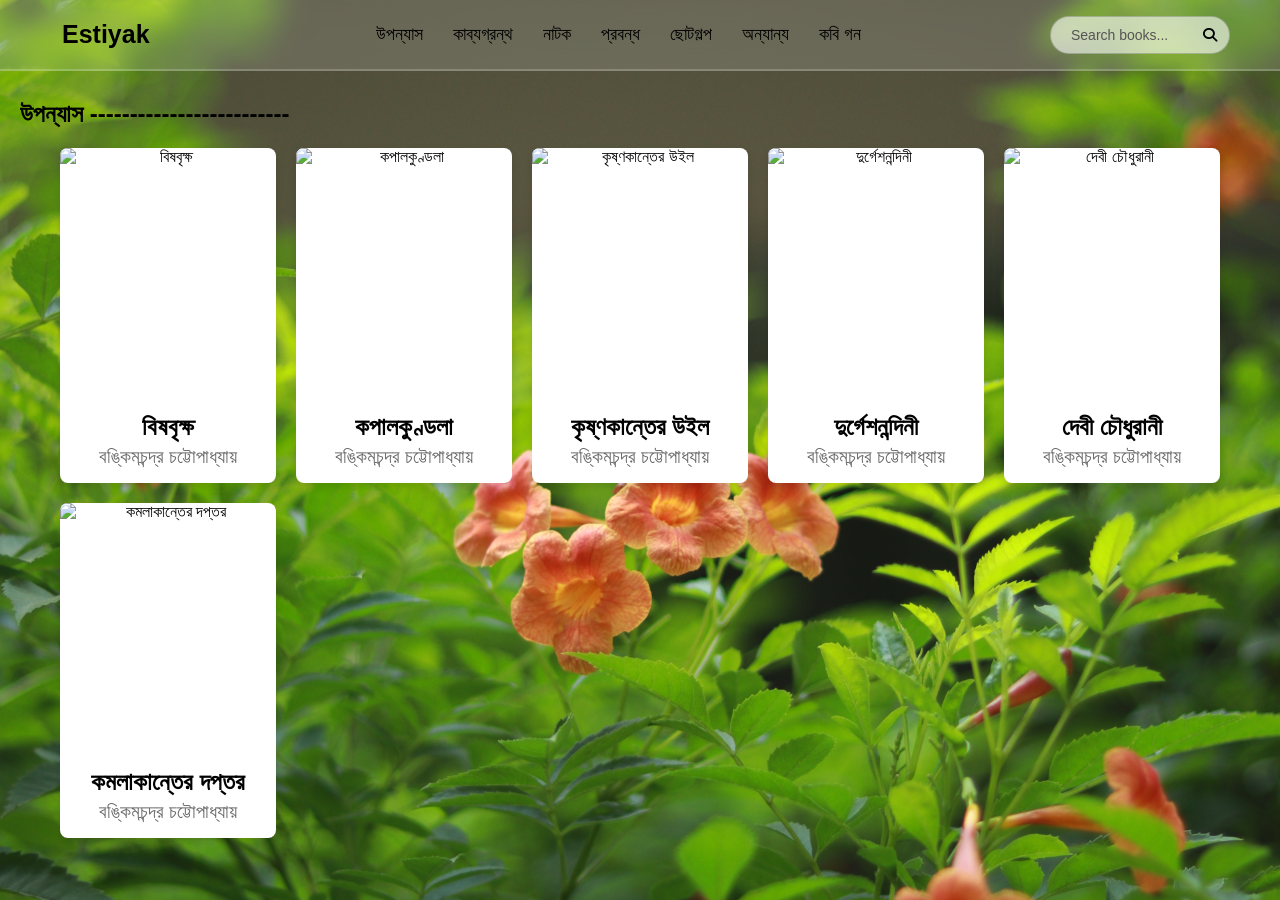
==== bankim.html @ b59bab74 "1st" ====
<!DOCTYPE html>
<html lang="bn">
<head>
    <meta charset="UTF-8">
    <meta name="viewport" content="width=device-width, initial-scale=1.0">
    <title>Estiyak Book Store</title>
    <!-- FontAwesome Icons -->
    <link rel="stylesheet" href="https://cdnjs.cloudflare.com/ajax/libs/font-awesome/6.4.0/css/all.min.css">
    <!-- CSS File -->
    <link rel="stylesheet" href="./assets/css/style.css">
</head>
<body>
    <header>
        
        <div class="navbar_header"> 
            <a href="index.html" class="logo">Estiyak</a>

            <nav class="navbar">
                <a href="index.html#novel">উপন্যাস <span></span></a>                
                <a href="index.html#poetry">কাব্যগ্রন্থ <span></span></a>
                <a href="index.html#drama">নাটক <span></span></a>
                <a href="index.html#essay">প্রবন্ধ <span></span></a>
                <a href="index.html#story">ছোটগল্প <span></span></a>
                <a href="index.html#etc">অন্যান্য <span></span></a>
                <a href="poet.html" id="poet">কবি গন<span></span></a>
            </nav>
            <!-- ডানপাশের সার্চ বার এবং মোবাইল মেনু আইকন -->
            <div class="header_right">
                <form id="search_form" class="search_box">
                    <input type="text" id="search_input" placeholder="Search books...">
                    <button type="submit"><i class="fa-solid fa-magnifying-glass"></i></button>
                </form>
                <i id="menu_icon" class="fa-solid fa-bars"></i>
            </div>
        </div>

        <!-- মোবাইল নেভবারের ব্যাকগ্রাউন্ড ব্লার -->
        <div class="nav_bg"></div> 
    </header>
    <main>
        <section id="novel">
            <h1 > উপন্যাস -------------------------</h1>
            <div class="book_container">
            <!-- বই ১ -->
            <div class="book_card">
                <div class="book_img">
                    <img src="./Assets/image/বিষবৃক্ষ.jfif" alt="বিষবৃক্ষ ">
                </div>
                <div class="book_info">
                    <h3 class="book_name">বিষবৃক্ষ </h3>
                    <p class="author_name">বঙ্কিমচন্দ্র চট্টোপাধ্যায়</p>
                </div>
            </div>

            <!-- বই ২ -->
            <div class="book_card">
                <div class="book_img">
                    <img src="./Assets/image/কপালকুণ্ডলা.jfif" alt="কপালকুণ্ডলা ">
                    <i class="fa-solid fa-circle-check read_tick"></i>
                </div>
                <div class="book_info">
                    <h3 class="book_name">কপালকুণ্ডলা </h3>
                    <p class="author_name">বঙ্কিমচন্দ্র চট্টোপাধ্যায়</p>
                </div>
            </div>

            <!-- বই ৩ -->
            <div class="book_card">
                <div class="book_img">
                    <img src="./Assets/image/কৃষ্ণকান্তের উইল.jfif" alt="কৃষ্ণকান্তের উইল">
                    <i class="fa-solid fa-circle-check read_tick"></i>
                </div>
                <div class="book_info">
                    <h3 class="book_name">কৃষ্ণকান্তের উইল</h3>
                    <p class="author_name">বঙ্কিমচন্দ্র চট্টোপাধ্যায়</p>
                </div>
            </div>

            <!-- বই ৪ -->
            <div class="book_card">
                <div class="book_img">
                    <img src="./Assets/image/দুর্গেশনন্দিনী.jfif" alt="দুর্গেশনন্দিনী">
                </div>
                <div class="book_info">
                    <h3 class="book_name">দুর্গেশনন্দিনী</h3>
                    <p class="author_name">বঙ্কিমচন্দ্র চট্টোপাধ্যায়</p>
                </div>
            </div>
            <div class="book_card">
                <div class="book_img">
                    <img src="./Assets/image/দেবী চৌধুরানী.jfif" alt="দেবী চৌধুরানী">
                </div>
                <div class="book_info">
                    <h3 class="book_name">দেবী চৌধুরানী</h3>
                    <p class="author_name">বঙ্কিমচন্দ্র চট্টোপাধ্যায়</p>
                </div>
            </div>
            <div class="book_card">
                <div class="book_img">
                    <img src="./Assets/image/কমলাকান্তের দপ্তর.jfif" alt="কমলাকান্তের দপ্তর">
                </div>
                <div class="book_info">
                    <h3 class="book_name">কমলাকান্তের দপ্তর</h3>
                    <p class="author_name">বঙ্কিমচন্দ্র চট্টোপাধ্যায়</p>
                </div>
            </div>
        </section>
    </main>
        
    <script src="./assets/javascript/java.js"></script>
</body>
</html>
---- assets/css/style.css ----
* {
    margin: 0;
    padding: 0;
    box-sizing: border-box;
    font-family: 'Noto Sans Bengali', 'Noto Sans Devanagari', 'Noto Nastaliq Urdu', sans-serif;
}

body {
    min-height: 100vh;
    background-image: url("../image/IMG_8068.JPG");
    background-repeat: no-repeat;
    background-position: center center;
    background-size: cover;
    background-attachment: fixed;
    overflow-x: hidden; 
    padding-top: 80px; 
}

/* ---------------- ১. ফিক্সড নেভবার স্টাইল ---------------- */
.navbar_header {
    position: fixed;
    top: 0;
    left: 0;
    width: 100%;
    padding: 15px 50px;
    background: rgba(255, 255, 255, 0.15);
    display: flex;
    justify-content: space-between;
    align-items: center;
    backdrop-filter: blur(10px);
    border-bottom: 2px solid rgba(255, 255, 255, 0.2);
    z-index: 100;
}

.navbar_header::before {
    content: '';
    position: absolute;
    top: 0;
    left: -100%;
    width: 100%;
    height: 100%;
    background: linear-gradient(90deg, transparent, rgba(255, 255, 255, .4), transparent);
    transition: .5s;
}

.navbar_header:hover::before {
    left: 100%;
}

.logo {
    color: #000;
    font-size: 25px;
    text-decoration: none;
    font-weight: 600;
    padding: 5px 12px;
    transition: 0.3s;
}

.logo:hover {
    color: #fff;
    border-radius: 8px;
    background: #5F9598;
}

.navbar a {
    position: relative;
    color: #000;
    font-size: 18px;
    text-decoration: none;
    margin-left: 25px;
    transition: 0.5s;
}

.navbar a:hover {
    color: #1DCD9F;
}

.navbar a span {
    position: absolute;
    top: 0;
    left: 0;
    width: 100%;
    height: 100%;
    z-index: -1;
    border-bottom: 4px solid #1DCD9F;
    border-radius: 15px;
    transform: scale(0) translateY(50px);
    opacity: 0;
    transition: .5s;
} 

.poet a,
.navbar a:hover span {
    transform: scale(1) translateY(0);
    opacity: 1;
}

/* ---------------- ২. ডানপাশের সার্চ বার ---------------- */
.header_right {
    display: flex;
    align-items: center;
    gap: 15px;
}

.search_box {
    display: flex;
    align-items: center;
    background: rgba(255, 255, 255, 0.6);
    border: 1px solid rgba(0, 0, 0, 0.2);
    border-radius: 25px;
    padding: 5px 12px;
    transition: 0.3s ease;
}

.search_box:focus-within {
    background: #fff;
    box-shadow: 0 0 8px rgba(29, 205, 159, 0.5);
}

.search_box input {
    border: none;
    outline: none;
    background: transparent;
    padding: 5px 8px;
    font-size: 14px;
    color: #000;
    width: 140px;
    transition: 0.3s ease;
}

.search_box input::placeholder {
    color: #555;
}

.search_box button {
    border: none;
    background: transparent;
    cursor: pointer;
    color: #000;
    font-size: 14px;
}

#menu_icon {
    font-size: 28px;
    color: #000;
    cursor: pointer;
    display: none;
}

/* ---------------- ৩. রেসপনসিভ (মোবাইল ভিউ) ---------------- */
@media (max-width: 992px) {
    .navbar_header {
        padding: 15px 4%;
    }
    .search_box input {
        width: 100px;
    }
}

@media (max-width: 768px) {
    #menu_icon {
        display: block !important;
        cursor: pointer;
        font-size: 26px;
    }

    .navbar {
        position: fixed;
        top: 100%; /* হেডারের ঠিক নিচ থেকে শুরু হবে */
        left: 0;
        width: 100%;
        background: rgba(255, 255, 255, 0.98);
        padding: 15px 0;
        display: flex;
        flex-direction: column;
        align-items: center;
        transform: translateY(-150%); /* ডিফল্টভাবে স্ক্রিনের বাইরে থাকবে */
        transition: transform 0.4s ease-in-out;
        z-index: 101;
        box-shadow: 0 5px 15px rgba(0,0,0,0.1);
    }

    .navbar.active {
        transform: translateY(0); /* ক্লিক করলে স্মুথলি নেমে আসবে */
    }

    .navbar a {
        display: block;
        margin: 10px 0;
        font-size: 18px;
        color: #000;
    }

    .nav_bg {
        position: fixed;
        top: 0;
        left: 0;
        width: 100vw;
        height: 100vh;
        background: rgba(0, 0, 0, 0.5);
        backdrop-filter: blur(4px);
        z-index: 99;
        display: none;
    }

    .nav_bg.active {
        display: block;
    }
}
/* main */
main{
    margin: 20px;
}
/* কন্টেইনার স্টাইল */
.book_container {
    display: grid;
    grid-template-columns: repeat(auto-fill, minmax(200px, 1fr));
    gap: 20px;
    padding: 20px;
    max-width: 1200px;
    margin: 0 auto;
}

/* একক বইয়ের কার্ড */
.book_card {
    background-color: #ffffff;
    border-radius: 8px;
    box-shadow: 0 4px 8px rgba(0, 0, 0, 0.1);
    overflow: hidden;
    text-align: center;
    transition: transform 0.3s ease, box-shadow 0.3s ease;
}

.book_card:hover {
    transform: translateY(-5px);
    box-shadow: 0 8px 16px rgba(0, 0, 0, 0.2);
}

/* বইয়ের ছবি */
.book_img {
    width: 100%;
    height: 250px;
    position: relative;
}
.read_tick {
    position: absolute;
    top: 10px;
    right: 10px;
    font-size: 24px;
    color: #2ec4b6;
    background-color: #ffffff;
    border-radius: 50%;
    display: none;
    z-index: 10;
    box-shadow: 0 2px 5px rgba(0,0,0,0.2);
}
.book_card.is-read .read_tick {
    display: block;
}
.book_img img {
    width: 100%;
    height: 250px;
    display: block;
}

/* বইয়ের নাম ও লেখক */
.book_info {
    padding: 15px 10px;
}

.book_name {
    font-size: 1.5rem;
    color: #000;
    margin-bottom: 5px;
    font-weight: 600;
}

.author_name {
    font-size: 1.2rem;
    color: #666666;
}
/* poetry */
.poetry {
    margin: 20px;
}
/* poet */
/* =========================================================
   ১. ল্যাপটপ/ডেস্কটপ ভিউ (Desktop Default CSS)
   ========================================================= */

.poet {
    max-width: 1000px;
    margin: 30px auto;
    padding: 0 20px;
}

.poet h1 {
    font-size: 1.8rem;
    color: #fff;
    text-shadow: 2px 2px 5px rgba(0, 0, 0, 0.5);
    margin-bottom: 25px;
    border-bottom: 2px solid #1DCD9F;
    padding-bottom: 10px;
}

.list {
    width: 100%;
}

.list ol {
    list-style-type: bengali;
    padding-left: 30px;
    margin: 0;
}

/* প্রতিটি সারির জন্য Flexbox Layout (মার্জিনের ঝামেলামুক্ত) */
.list ol li {
    display: flex;
    justify-content: space-between; /* কবি নাম বামে, ক্যাটাগরি ডানে */
    align-items: center;
    background: rgba(255, 255, 255, 0.05);
    padding: 12px 20px;
    margin-bottom: 12px;
    border-radius: 8px;
    transition: background 0.3s ease;
}

.list ol li:hover {
    background: rgba(255, 255, 255, 0.12);
}

/* কবিদের নাম (লিংক) */
.list li > a:first-child {
    font-size: 1.2rem;
    font-weight: 600;
    color: #ffffff;
    text-decoration: none;
    text-shadow: 1px 1px 3px #000;
}

/* ক্যাটাগরি বাটনগুলোর কন্টেইনার সামঞ্জস্য */
.poet_category {
    margin: 0 4px !important; /* পুরাতন সব ফিক্সড মার্জিন বাদ */
    padding: 5px 12px;
    background: #1DCD9F;
    color: #000000;
    border-radius: 4px;
    font-size: 0.9rem;
    font-weight: 500;
    text-decoration: none;
    text-shadow: none;
    transition: opacity 0.2s ease;
}

.poet_category:hover {
    opacity: 0.85;
}

/* পুরাতন ফিক্সড মার্জিনগুলো রিসেট */
#poet_category_1,
#poet_category_2,
#poet_category_3,
#poet_category_4,
#poet_category_5,
#poet_category_6 {
    margin-left: 0 !important;
}


/* =========================================================
   ২. মোবাইল ভিউ (Responsive Mobile CSS)
   ========================================================= */

@media screen and (max-width: 768px) {
    .poet {
        width: 100% !important;
        margin: 10px 0 !important;
        padding: 10px 15px !important;
        box-sizing: border-box !important;
    }

    .poet h1 {
        font-size: 1.3rem !important;
        text-align: center !important;
        margin-bottom: 15px !important;
    }

    .list ol {
        padding-left: 20px !important;
    }

    .list ol li {
        flex-direction: column !important; /* মোবাইলে নাম উপরে, ক্যাটাগরি নিচে */
        align-items: flex-start !important;
        padding: 12px 15px !important;
        gap: 8px;
    }

    .list li > a:first-child {
        font-size: 1.1rem !important;
        width: 100% !important;
    }

    .poet_category {
        display: inline-block !important;
        margin: 4px 6px 2px 0 !important;
        padding: 4px 10px !important;
        font-size: 0.85rem !important;
    }
}
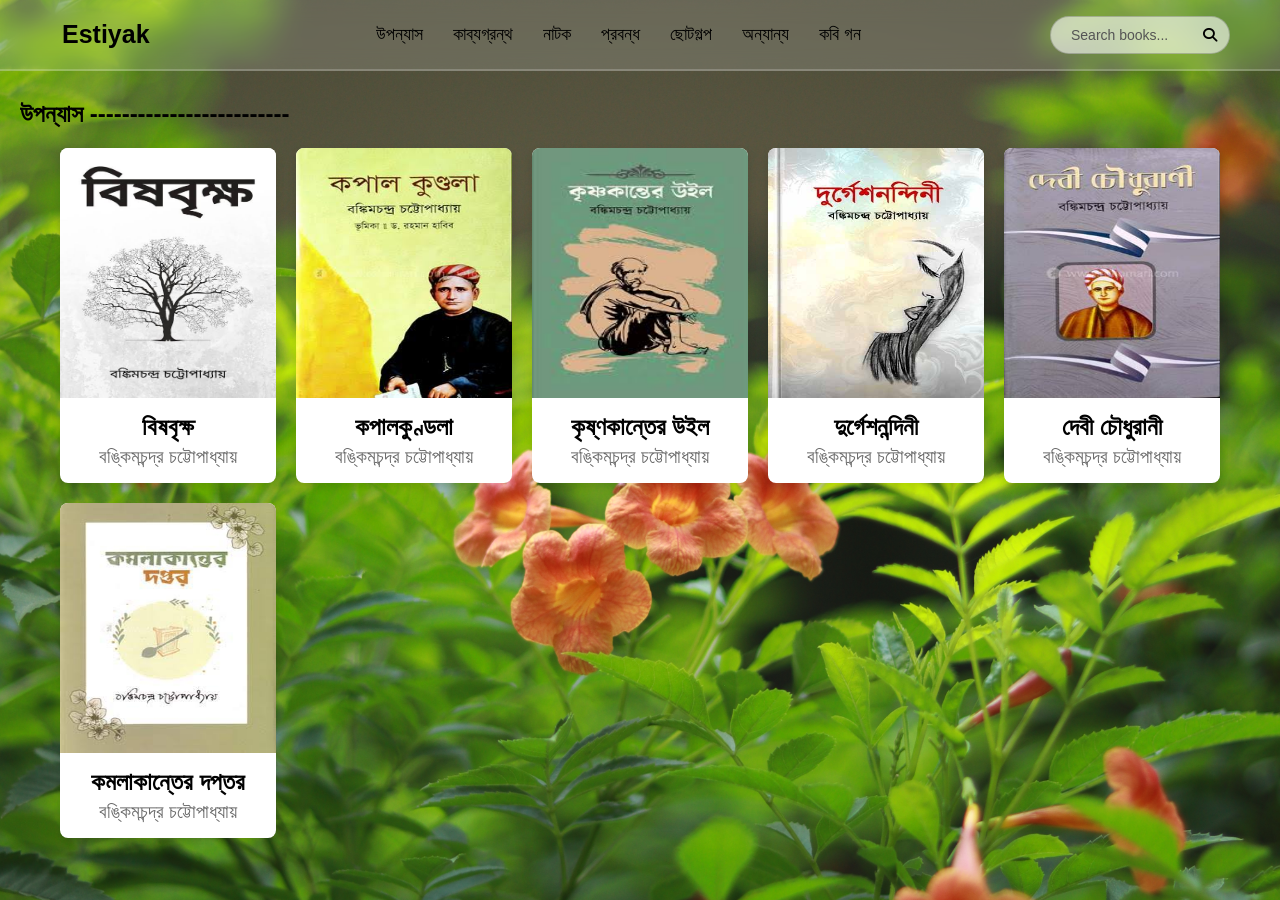
==== commit 1d2b4c82: "4th" ====
--- a/bankim.html
+++ b/bankim.html
@@ -41,67 +41,64 @@
         <section id="novel">
             <h1 > উপন্যাস -------------------------</h1>
             <div class="book_container">
-            <!-- বই ১ -->
-            <div class="book_card">
-                <div class="book_img">
-                    <img src="./Assets/image/বিষবৃক্ষ.jfif" alt="বিষবৃক্ষ ">
+                <div class="book_card">
+                    <div class="book_img">
+                        <img src="./assets/image/বিষবৃক্ষ.jfif" alt="বিষবৃক্ষ ">
+                    </div>
+                    <div class="book_info">
+                        <h3 class="book_name">বিষবৃক্ষ </h3>
+                        <p class="author_name">বঙ্কিমচন্দ্র চট্টোপাধ্যায়</p>
+                    </div>
                 </div>
-                <div class="book_info">
-                    <h3 class="book_name">বিষবৃক্ষ </h3>
-                    <p class="author_name">বঙ্কিমচন্দ্র চট্টোপাধ্যায়</p>
+
+                <div class="book_card">
+                    <div class="book_img">
+                        <img src="./assets/image/কপালকুণ্ডলা.jfif" alt="কপালকুণ্ডলা ">
+                        <i class="fa-solid fa-circle-check read_tick"></i>
+                    </div>
+                    <div class="book_info">
+                        <h3 class="book_name">কপালকুণ্ডলা </h3>
+                        <p class="author_name">বঙ্কিমচন্দ্র চট্টোপাধ্যায়</p>
+                    </div>
                 </div>
-            </div>
 
-            <!-- বই ২ -->
-            <div class="book_card">
-                <div class="book_img">
-                    <img src="./Assets/image/কপালকুণ্ডলা.jfif" alt="কপালকুণ্ডলা ">
-                    <i class="fa-solid fa-circle-check read_tick"></i>
+                <div class="book_card">
+                    <div class="book_img">
+                        <img src="./assets/image/কৃষ্ণকান্তের উইল.jfif" alt="কৃষ্ণকান্তের উইল">
+                        <i class="fa-solid fa-circle-check read_tick"></i>
+                    </div>
+                    <div class="book_info">
+                        <h3 class="book_name">কৃষ্ণকান্তের উইল</h3>
+                        <p class="author_name">বঙ্কিমচন্দ্র চট্টোপাধ্যায়</p>
+                    </div>
                 </div>
-                <div class="book_info">
-                    <h3 class="book_name">কপালকুণ্ডলা </h3>
-                    <p class="author_name">বঙ্কিমচন্দ্র চট্টোপাধ্যায়</p>
+
+                <div class="book_card">
+                    <div class="book_img">
+                        <img src="./assets/image/দুর্গেশনন্দিনী.jfif" alt="দুর্গেশনন্দিনী">
+                    </div>
+                    <div class="book_info">
+                        <h3 class="book_name">দুর্গেশনন্দিনী</h3>
+                        <p class="author_name">বঙ্কিমচন্দ্র চট্টোপাধ্যায়</p>
+                    </div>
                 </div>
-            </div>
-
-            <!-- বই ৩ -->
-            <div class="book_card">
-                <div class="book_img">
-                    <img src="./Assets/image/কৃষ্ণকান্তের উইল.jfif" alt="কৃষ্ণকান্তের উইল">
-                    <i class="fa-solid fa-circle-check read_tick"></i>
+                <div class="book_card">
+                    <div class="book_img">
+                        <img src="./assets/image/দেবী চৌধুরানী.jfif" alt="দেবী চৌধুরানী">
+                    </div>
+                    <div class="book_info">
+                        <h3 class="book_name">দেবী চৌধুরানী</h3>
+                        <p class="author_name">বঙ্কিমচন্দ্র চট্টোপাধ্যায়</p>
+                    </div>
                 </div>
-                <div class="book_info">
-                    <h3 class="book_name">কৃষ্ণকান্তের উইল</h3>
-                    <p class="author_name">বঙ্কিমচন্দ্র চট্টোপাধ্যায়</p>
-                </div>
-            </div>
-
-            <!-- বই ৪ -->
-            <div class="book_card">
-                <div class="book_img">
-                    <img src="./Assets/image/দুর্গেশনন্দিনী.jfif" alt="দুর্গেশনন্দিনী">
-                </div>
-                <div class="book_info">
-                    <h3 class="book_name">দুর্গেশনন্দিনী</h3>
-                    <p class="author_name">বঙ্কিমচন্দ্র চট্টোপাধ্যায়</p>
-                </div>
-            </div>
-            <div class="book_card">
-                <div class="book_img">
-                    <img src="./Assets/image/দেবী চৌধুরানী.jfif" alt="দেবী চৌধুরানী">
-                </div>
-                <div class="book_info">
-                    <h3 class="book_name">দেবী চৌধুরানী</h3>
-                    <p class="author_name">বঙ্কিমচন্দ্র চট্টোপাধ্যায়</p>
-                </div>
-            </div>
-            <div class="book_card">
-                <div class="book_img">
-                    <img src="./Assets/image/কমলাকান্তের দপ্তর.jfif" alt="কমলাকান্তের দপ্তর">
-                </div>
-                <div class="book_info">
-                    <h3 class="book_name">কমলাকান্তের দপ্তর</h3>
-                    <p class="author_name">বঙ্কিমচন্দ্র চট্টোপাধ্যায়</p>
+                <div class="book_card">
+                    <div class="book_img">
+                        <img src="./assets/image/কমলাকান্তের দপ্তর.jfif" alt="কমলাকান্তের দপ্তর">
+                    </div>
+                    <div class="book_info">
+                        <h3 class="book_name">কমলাকান্তের দপ্তর</h3>
+                        <p class="author_name">বঙ্কিমচন্দ্র চট্টোপাধ্যায়</p>
+                    </div>
                 </div>
             </div>
         </section>
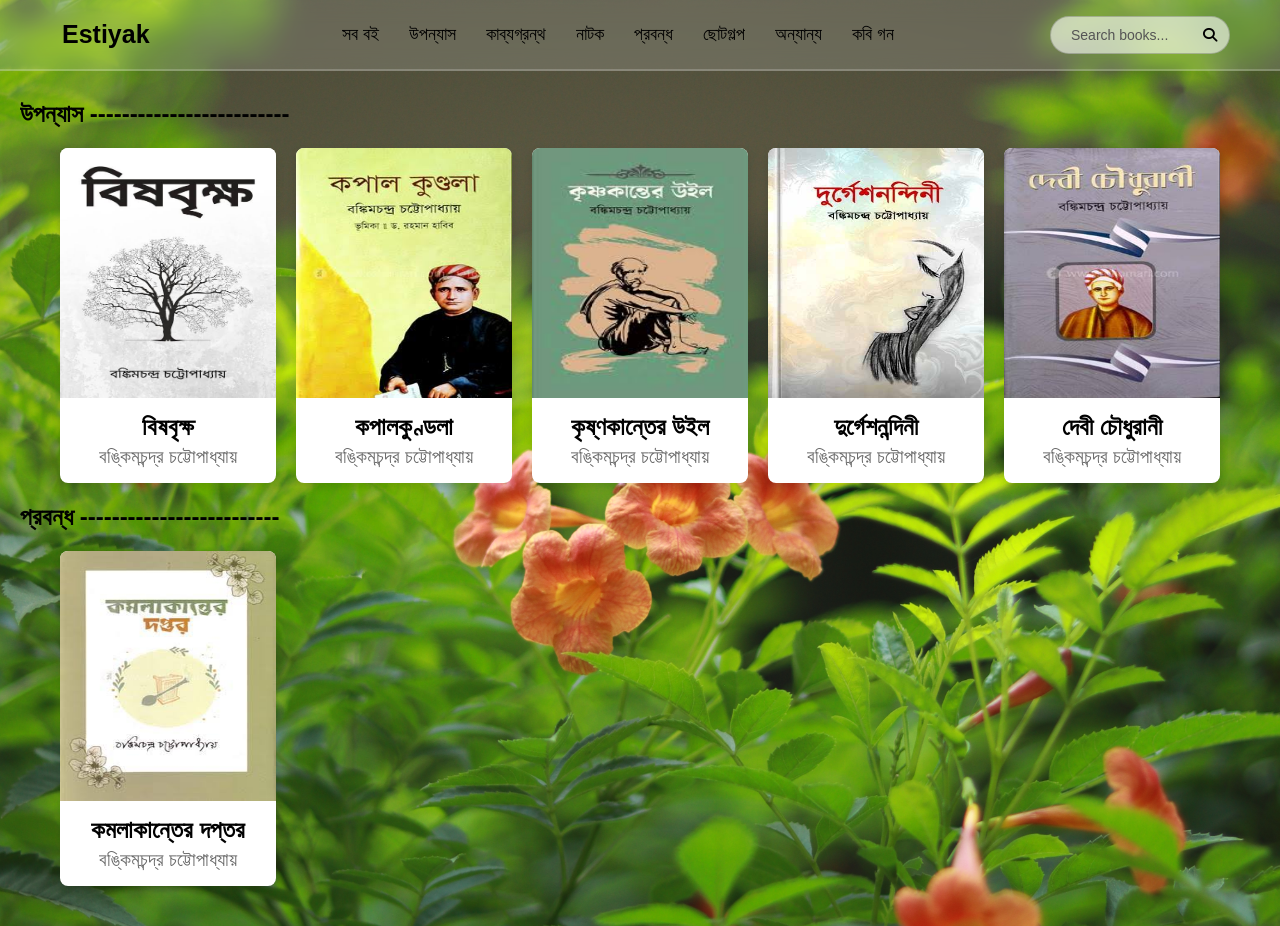
==== commit 18b3d7e7: "more book add" ====
--- a/bankim.html
+++ b/bankim.html
@@ -16,6 +16,7 @@
             <a href="index.html" class="logo">Estiyak</a>
 
             <nav class="navbar">
+                <a href="index.html">সব বই <span></span></a>
                 <a href="index.html#novel">উপন্যাস <span></span></a>                
                 <a href="index.html#poetry">কাব্যগ্রন্থ <span></span></a>
                 <a href="index.html#drama">নাটক <span></span></a>
@@ -91,6 +92,12 @@
                         <p class="author_name">বঙ্কিমচন্দ্র চট্টোপাধ্যায়</p>
                     </div>
                 </div>
+                 
+            </div>
+        </section>
+        <section class="essay" id="essay">
+            <h1 >প্রবন্ধ -------------------------</h1>
+            <div class="book_container">
                 <div class="book_card">
                     <div class="book_img">
                         <img src="./assets/image/কমলাকান্তের দপ্তর.jfif" alt="কমলাকান্তের দপ্তর">
--- a/assets/css/style.css
+++ b/assets/css/style.css
@@ -220,6 +220,31 @@
     max-width: 1200px;
     margin: 0 auto;
 }
+.more_details {
+    margin-top: 10px;
+}
+
+.details_btn {
+    display: inline-block;
+    padding: 6px 12px;
+    background-color: #007bff;
+    color: #ffffff;
+    text-decoration: none;
+    border-radius: 4px;
+    font-size: 14px;
+    cursor: pointer;
+}
+
+.details_btn:hover {
+    background-color: #0056b3;
+}
+
+.details_content {
+    margin-top: 8px;
+    font-size: 14px;
+    color: #555555;
+    line-height: 1.5;
+}
 
 /* একক বইয়ের কার্ড */
 .book_card {
@@ -407,4 +432,4 @@
         padding: 4px 10px !important;
         font-size: 0.85rem !important;
     }
-}+}
